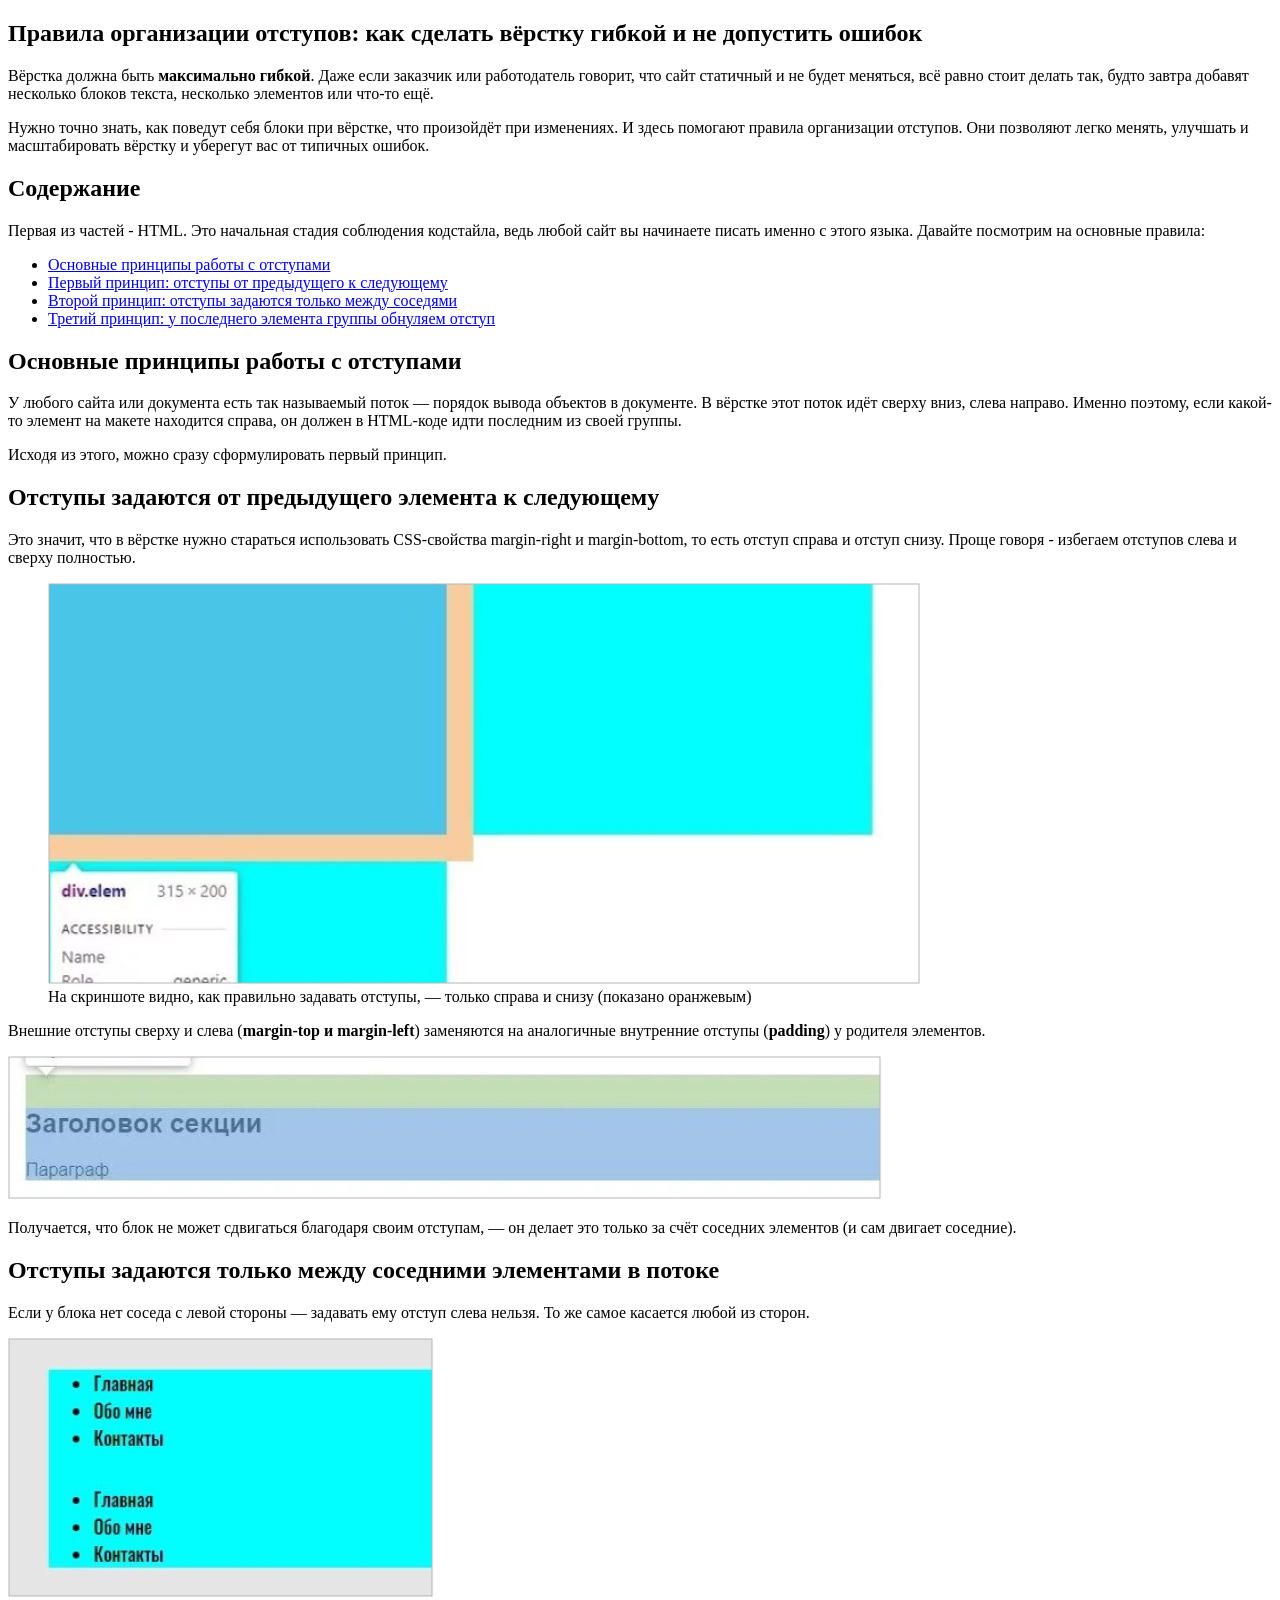
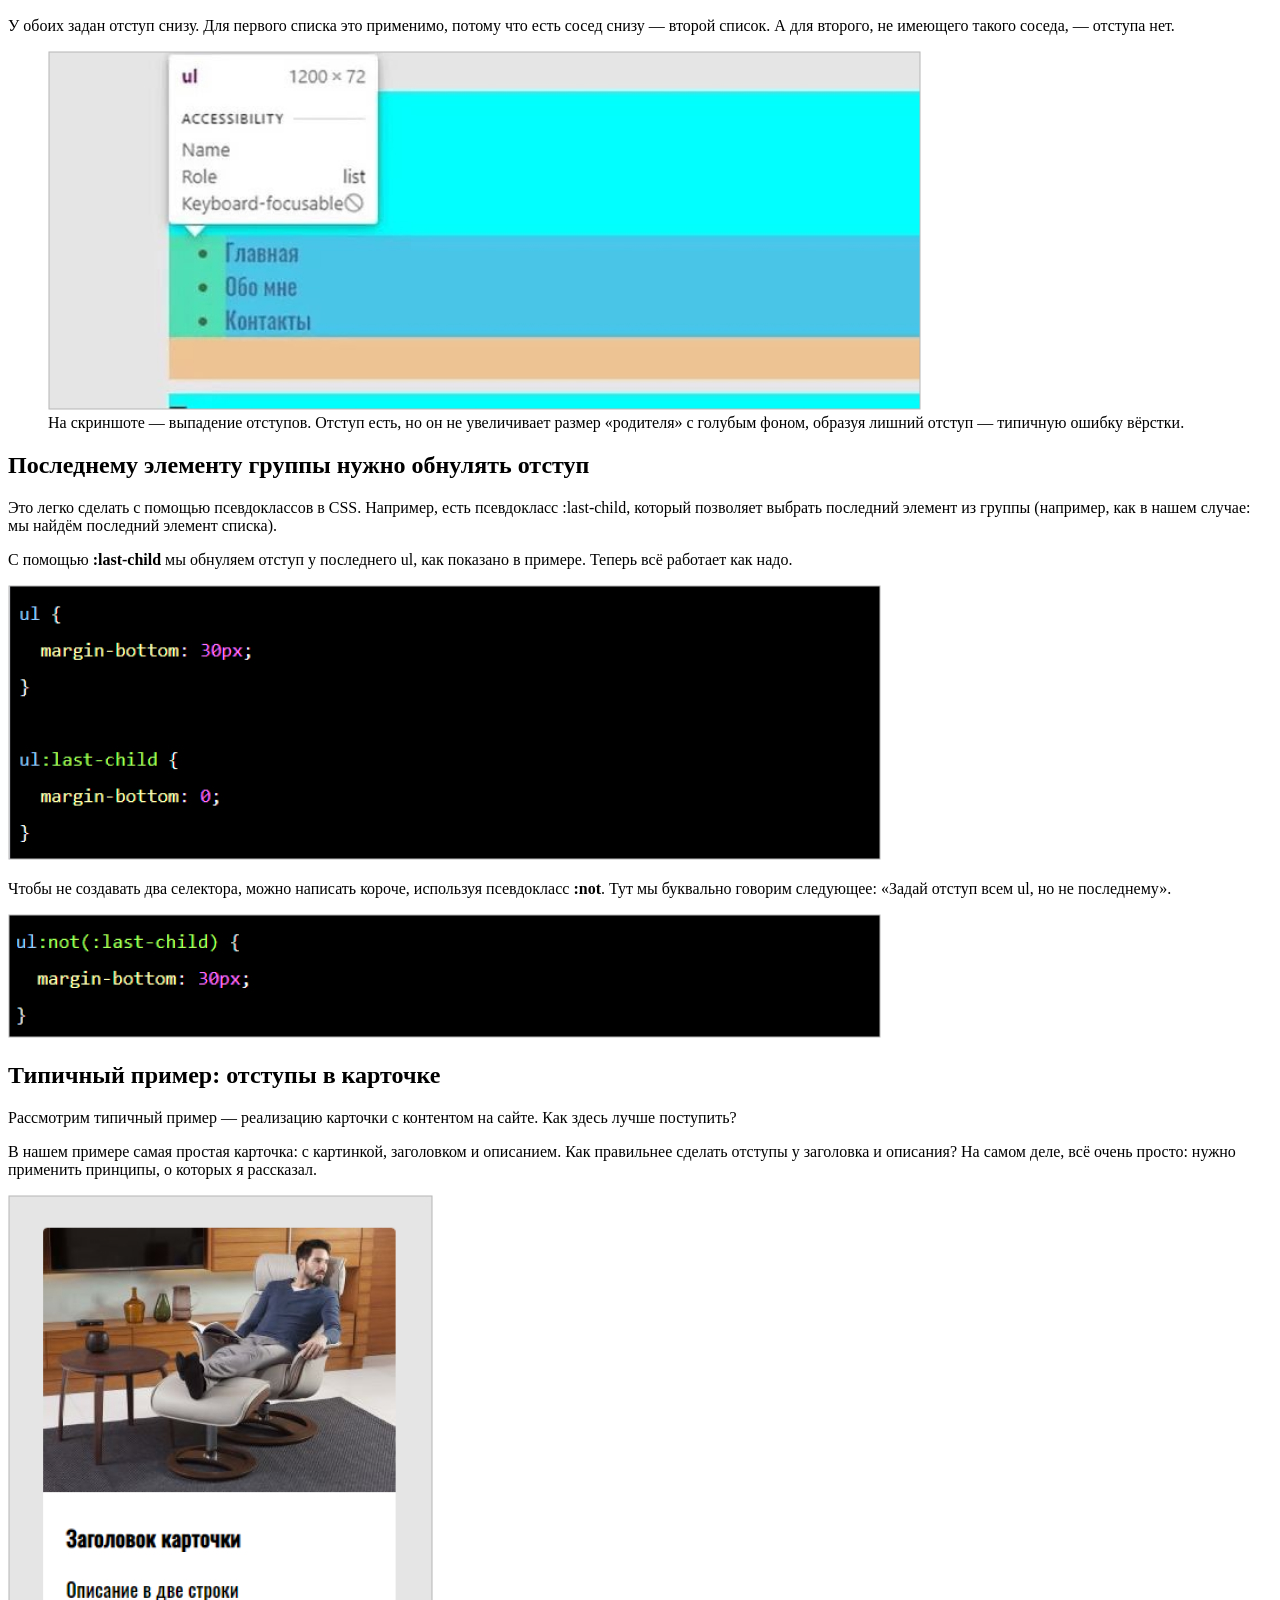
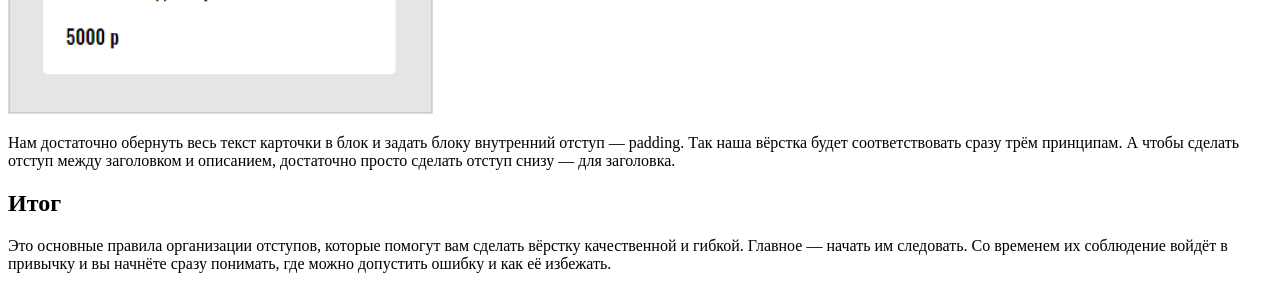
==== article.html @ 2e10ce22 "2.20" ====
<!DOCTYPE html>
<html lang="ru">
  <head>
    <meta charset="UTF-8">
    <title>Правила организации отступов</title>
  </head>
  <body>
    <article>
      <h1><span>Правила организации отступов:</span> как сделать вёрстку гибкой и не допустить ошибок</h1>

      <p>Вёрстка должна быть <strong>максимально гибкой</strong>. Даже если заказчик или работодатель говорит, что сайт статичный и не будет меняться, всё равно стоит делать так, будто завтра добавят несколько блоков текста, несколько элементов или что-то ещё.</p>

      <p>Нужно точно знать, как поведут себя блоки при вёрстке, что произойдёт при изменениях. И здесь помогают правила организации отступов. Они позволяют легко менять, улучшать и масштабировать вёрстку и уберегут вас от типичных ошибок.</p>

      <nav>
        <h2>Содержание</h2>

        <p>Первая из частей - HTML. Это начальная стадия соблюдения кодстайла, ведь любой сайт вы начинаете писать именно с этого языка. Давайте посмотрим на основные правила:</p>

        <ul>
          <li><a href="#basic">Основные принципы работы с отступами</a></li>
          <li><a href="#first">Первый принцип: отступы от предыдущего к следующему</a></li>
          <li><a href="#second">Второй принцип: отступы задаются только между соседями</a></li>
          <li><a href="#third">Третий принцип: у последнего элемента группы обнуляем отступ</a></li>
        </ul>
      </nav>

      <section id="basic">
        <h2>Основные принципы работы с отступами</h2>

        <p>У любого сайта или документа есть так называемый поток — порядок вывода объектов в документе. В вёрстке этот поток идёт сверху вниз, слева направо. Именно поэтому, если какой-то элемент на макете находится справа, он должен в HTML-коде идти последним из своей группы.</p>

        <p>Исходя из этого, можно сразу сформулировать первый принцип.</p>
      </section>

      <section id="first">
        <h2>Отступы задаются от предыдущего элемента к следующему</h2>

        <p>Это значит, что в вёрстке нужно стараться использовать CSS-свойства margin-right и margin-bottom, то есть отступ справа и отступ снизу. Проще говоря - избегаем отступов слева и сверху полностью.</p>

        <figure>
          <img src="img/1.jpg" alt="Скриншот правильных отступов">
          <figcaption>На скриншоте видно, как правильно задавать отступы, — только справа и снизу (показано оранжевым)</figcaption>
        </figure>

        <p>Внешние отступы сверху и слева (<strong>margin-top и margin-left</strong>) заменяются на аналогичные внутренние отступы (<strong>padding</strong>) у родителя элементов.</p>

        <img src="img/2.jpg" alt="Заголовок секции с параграфом">

        <p>Получается, что блок не может сдвигаться благодаря своим отступам, — он делает это только за счёт соседних элементов (и сам двигает соседние).</p>
      </section>

      <section id="second">
        <h2>Отступы задаются только между соседними элементами в потоке</h2>

        <p>Если у блока нет соседа с левой стороны — задавать ему отступ слева нельзя. То же самое касается любой из сторон.</p>

        <img src="img/3.jpg" alt="Два списка навигации">

        <p>У обоих задан отступ снизу. Для первого списка это применимо, потому что есть сосед снизу — второй список. А для второго, не имеющего такого соседа, — отступа нет.</p>

        <figure>
          <img src="img/4.jpg" alt="Выпадение отступов">
          <figcaption>На скриншоте — выпадение отступов. Отступ есть, но он не увеличивает размер «родителя» с голубым фоном, образуя лишний отступ — типичную ошибку вёрстки.</figcaption>
        </figure>
      </section>

      <section id="third">
        <h2>Последнему элементу группы нужно обнулять отступ</h2>

        <p>Это легко сделать с помощью псевдоклассов в CSS. Например, есть псевдокласс :last-child, который позволяет выбрать последний элемент из группы (например, как в нашем случае: мы найдём последний элемент списка).</p>

        <p>С помощью <strong>:last-child</strong> мы обнуляем отступ у последнего ul, как показано в примере. Теперь всё работает как надо.</p>

        <img src="img/5.jpg" alt="Код с ul и ul:last-child">

        <p>Чтобы не создавать два селектора, можно написать короче, используя псевдокласс <strong>:not</strong>. Тут мы буквально говорим следующее: «Задай отступ всем ul, но не последнему».</p>

        <img src="img/6.jpg" alt="Код с ul:not(:last-child)">

        <h2>Типичный пример: отступы в карточке</h2>

        <p>Рассмотрим типичный пример — реализацию карточки с контентом на сайте. Как здесь лучше поступить?</p>

        <p>В нашем примере самая простая карточка: с картинкой, заголовком и описанием. Как правильнее сделать отступы у заголовка и описания? На самом деле, всё очень просто: нужно применить принципы, о которых я рассказал.</p>

        <img src="img/7.jpg" alt="Пример карточки с изображением">

        <p>Нам достаточно обернуть весь текст карточки в блок и задать блоку внутренний отступ — padding. Так наша вёрстка будет соответствовать сразу трём принципам. А чтобы сделать отступ между заголовком и описанием, достаточно просто сделать отступ снизу — для заголовка.</p>

        <h2>Итог</h2>

        <p>Это основные правила организации отступов, которые помогут вам сделать вёрстку качественной и гибкой. Главное — начать им следовать. Со временем их соблюдение войдёт в привычку и вы начнёте сразу понимать, где можно допустить ошибку и как её избежать.</p>
      </section>
    </article>
  </body>
</html>
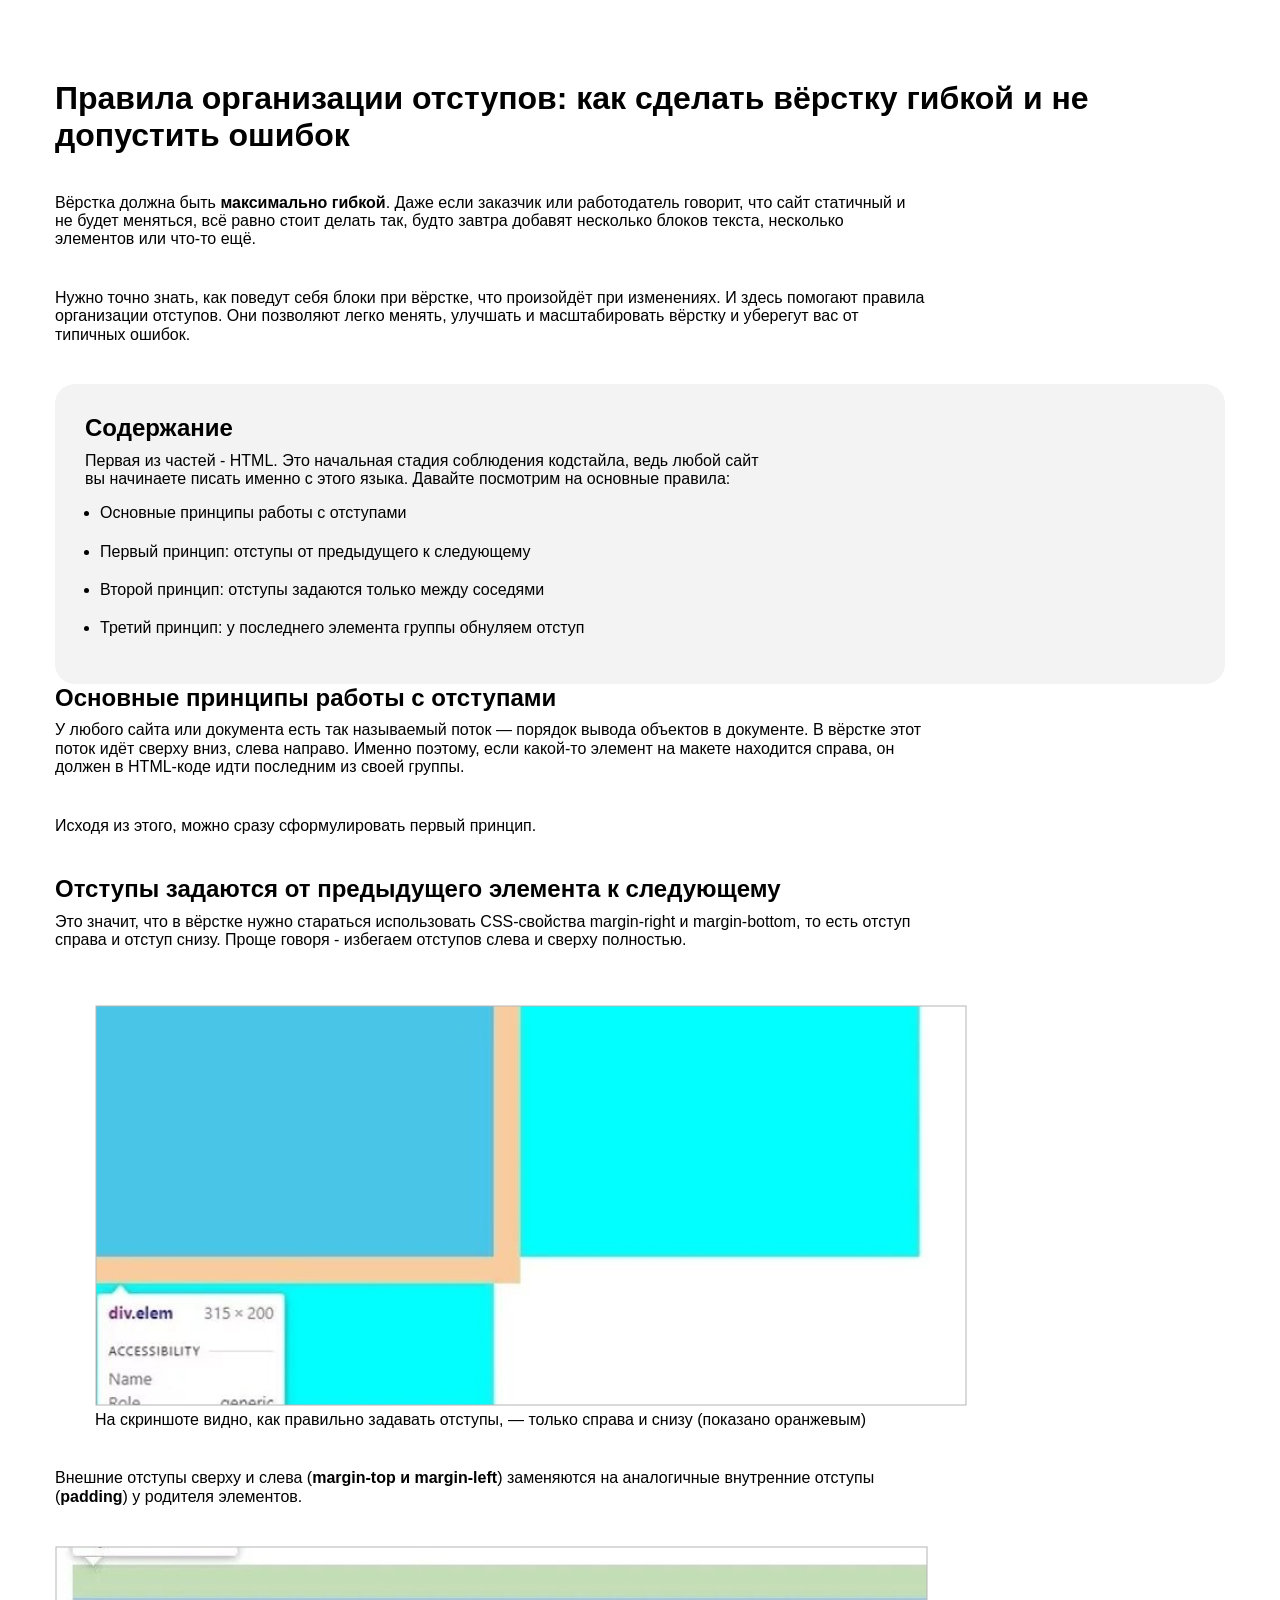
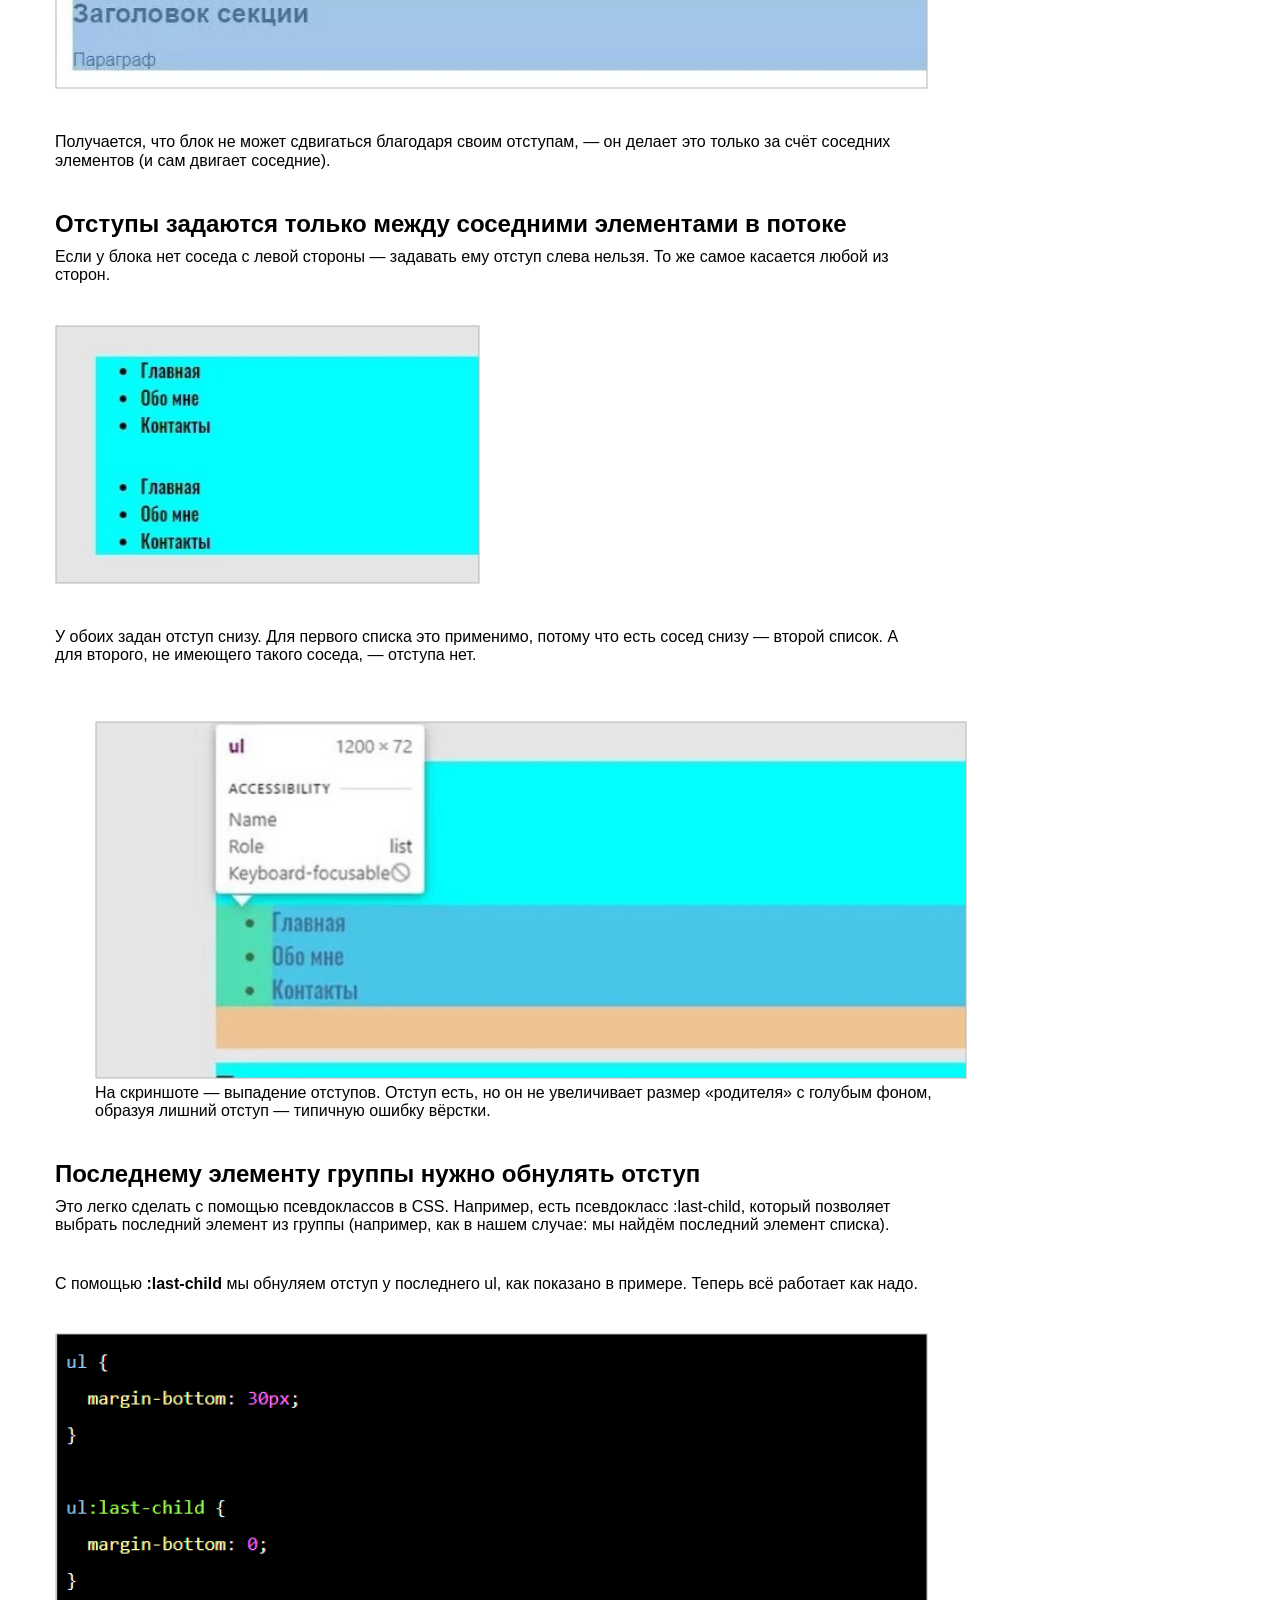
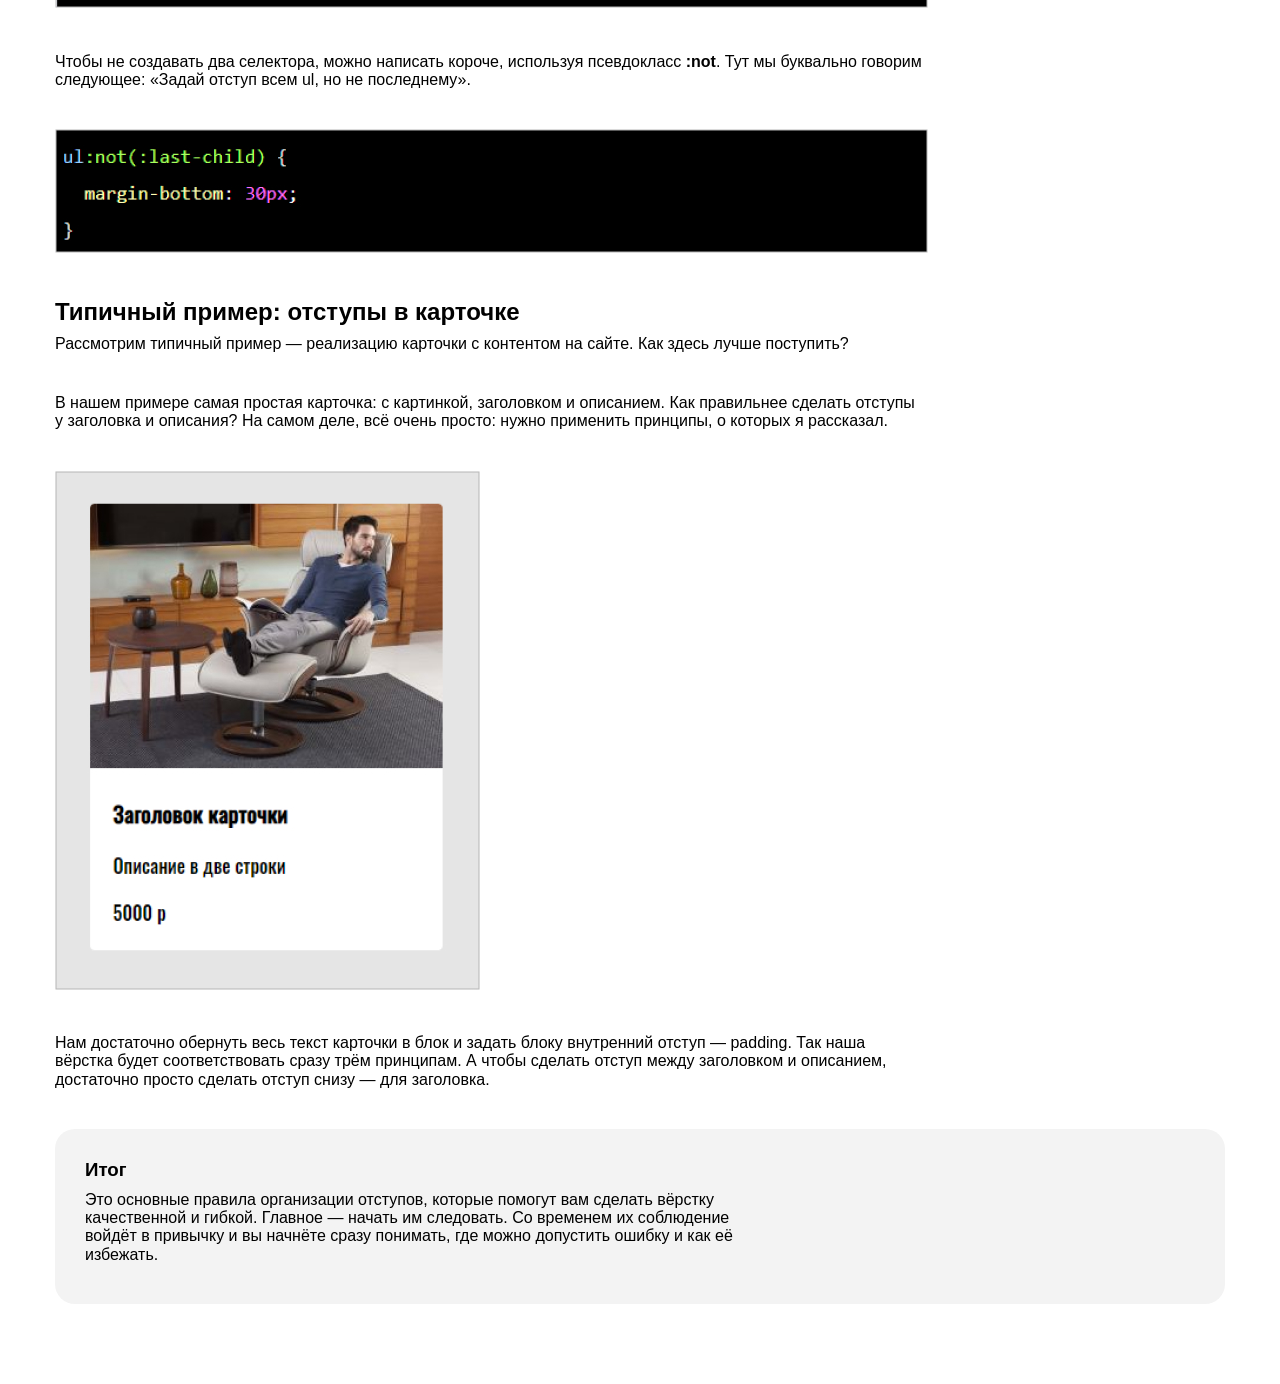
==== commit f8e27cf1: "3.16" ====
--- a/article.html
+++ b/article.html
@@ -3,95 +3,103 @@
   <head>
     <meta charset="UTF-8">
     <title>Правила организации отступов</title>
+    <link rel="stylesheet" href="css/normalize.css">
+    <link rel="stylesheet" href="css/style.css">
   </head>
   <body>
-    <article>
-      <h1><span>Правила организации отступов:</span> как сделать вёрстку гибкой и не допустить ошибок</h1>
+    <div class="container">
+      <article>
+        <h1 class="article-title"><span>Правила организации отступов:</span> как сделать вёрстку гибкой и не допустить ошибок</h1>
 
-      <p>Вёрстка должна быть <strong>максимально гибкой</strong>. Даже если заказчик или работодатель говорит, что сайт статичный и не будет меняться, всё равно стоит делать так, будто завтра добавят несколько блоков текста, несколько элементов или что-то ещё.</p>
+        <p class="text">Вёрстка должна быть <strong>максимально гибкой</strong>. Даже если заказчик или работодатель говорит, что сайт статичный и не будет меняться, всё равно стоит делать так, будто завтра добавят несколько блоков текста, несколько элементов или что-то ещё.</p>
 
-      <p>Нужно точно знать, как поведут себя блоки при вёрстке, что произойдёт при изменениях. И здесь помогают правила организации отступов. Они позволяют легко менять, улучшать и масштабировать вёрстку и уберегут вас от типичных ошибок.</p>
+        <p class="text">Нужно точно знать, как поведут себя блоки при вёрстке, что произойдёт при изменениях. И здесь помогают правила организации отступов. Они позволяют легко менять, улучшать и масштабировать вёрстку и уберегут вас от типичных ошибок.</p>
 
-      <nav>
-        <h2>Содержание</h2>
+        <nav>
+          <div class="gray-box">
+            <h2 class="subtitle">Содержание</h2>
 
-        <p>Первая из частей - HTML. Это начальная стадия соблюдения кодстайла, ведь любой сайт вы начинаете писать именно с этого языка. Давайте посмотрим на основные правила:</p>
+            <p class="text">Первая из частей - HTML. Это начальная стадия соблюдения кодстайла, ведь любой сайт вы начинаете писать именно с этого языка. Давайте посмотрим на основные правила:</p>
 
-        <ul>
-          <li><a href="#basic">Основные принципы работы с отступами</a></li>
-          <li><a href="#first">Первый принцип: отступы от предыдущего к следующему</a></li>
-          <li><a href="#second">Второй принцип: отступы задаются только между соседями</a></li>
-          <li><a href="#third">Третий принцип: у последнего элемента группы обнуляем отступ</a></li>
-        </ul>
-      </nav>
+            <ul class="list">
+              <li class="list-item"><a href="#basic">Основные принципы работы с отступами</a></li>
+              <li class="list-item"><a href="#first">Первый принцип: отступы от предыдущего к следующему</a></li>
+              <li class="list-item"><a href="#second">Второй принцип: отступы задаются только между соседями</a></li>
+              <li class="list-item"><a href="#third">Третий принцип: у последнего элемента группы обнуляем отступ</a></li>
+            </ul>
+          </div>
+        </nav>
 
-      <section id="basic">
-        <h2>Основные принципы работы с отступами</h2>
+        <section id="basic">
+          <h2 class="subtitle">Основные принципы работы с отступами</h2>
 
-        <p>У любого сайта или документа есть так называемый поток — порядок вывода объектов в документе. В вёрстке этот поток идёт сверху вниз, слева направо. Именно поэтому, если какой-то элемент на макете находится справа, он должен в HTML-коде идти последним из своей группы.</p>
+          <p class="text">У любого сайта или документа есть так называемый поток — порядок вывода объектов в документе. В вёрстке этот поток идёт сверху вниз, слева направо. Именно поэтому, если какой-то элемент на макете находится справа, он должен в HTML-коде идти последним из своей группы.</p>
 
-        <p>Исходя из этого, можно сразу сформулировать первый принцип.</p>
-      </section>
+          <p class="text">Исходя из этого, можно сразу сформулировать первый принцип.</p>
+        </section>
 
-      <section id="first">
-        <h2>Отступы задаются от предыдущего элемента к следующему</h2>
+        <section id="first">
+          <h2 class="subtitle">Отступы задаются от предыдущего элемента к следующему</h2>
 
-        <p>Это значит, что в вёрстке нужно стараться использовать CSS-свойства margin-right и margin-bottom, то есть отступ справа и отступ снизу. Проще говоря - избегаем отступов слева и сверху полностью.</p>
+          <p class="text">Это значит, что в вёрстке нужно стараться использовать CSS-свойства margin-right и margin-bottom, то есть отступ справа и отступ снизу. Проще говоря - избегаем отступов слева и сверху полностью.</p>
 
-        <figure>
-          <img src="img/1.jpg" alt="Скриншот правильных отступов">
-          <figcaption>На скриншоте видно, как правильно задавать отступы, — только справа и снизу (показано оранжевым)</figcaption>
-        </figure>
+          <figure class="figure">
+            <img src="img/1.jpg" alt="Скриншот правильных отступов">
+            <figcaption>На скриншоте видно, как правильно задавать отступы, — только справа и снизу (показано оранжевым)</figcaption>
+          </figure>
 
-        <p>Внешние отступы сверху и слева (<strong>margin-top и margin-left</strong>) заменяются на аналогичные внутренние отступы (<strong>padding</strong>) у родителя элементов.</p>
+          <p class="text">Внешние отступы сверху и слева (<strong>margin-top и margin-left</strong>) заменяются на аналогичные внутренние отступы (<strong>padding</strong>) у родителя элементов.</p>
 
-        <img src="img/2.jpg" alt="Заголовок секции с параграфом">
+          <img class="image" src="img/2.jpg" alt="Заголовок секции с параграфом">
 
-        <p>Получается, что блок не может сдвигаться благодаря своим отступам, — он делает это только за счёт соседних элементов (и сам двигает соседние).</p>
-      </section>
+          <p class="text">Получается, что блок не может сдвигаться благодаря своим отступам, — он делает это только за счёт соседних элементов (и сам двигает соседние).</p>
+        </section>
 
-      <section id="second">
-        <h2>Отступы задаются только между соседними элементами в потоке</h2>
+        <section id="second">
+          <h2 class="subtitle">Отступы задаются только между соседними элементами в потоке</h2>
 
-        <p>Если у блока нет соседа с левой стороны — задавать ему отступ слева нельзя. То же самое касается любой из сторон.</p>
+          <p class="text">Если у блока нет соседа с левой стороны — задавать ему отступ слева нельзя. То же самое касается любой из сторон.</p>
 
-        <img src="img/3.jpg" alt="Два списка навигации">
+          <img class="image" src="img/3.jpg" alt="Два списка навигации">
 
-        <p>У обоих задан отступ снизу. Для первого списка это применимо, потому что есть сосед снизу — второй список. А для второго, не имеющего такого соседа, — отступа нет.</p>
+          <p class="text">У обоих задан отступ снизу. Для первого списка это применимо, потому что есть сосед снизу — второй список. А для второго, не имеющего такого соседа, — отступа нет.</p>
 
-        <figure>
-          <img src="img/4.jpg" alt="Выпадение отступов">
-          <figcaption>На скриншоте — выпадение отступов. Отступ есть, но он не увеличивает размер «родителя» с голубым фоном, образуя лишний отступ — типичную ошибку вёрстки.</figcaption>
-        </figure>
-      </section>
+          <figure class="figure">
+            <img src="img/4.jpg" alt="Выпадение отступов">
+            <figcaption>На скриншоте — выпадение отступов. Отступ есть, но он не увеличивает размер «родителя» с голубым фоном, образуя лишний отступ — типичную ошибку вёрстки.</figcaption>
+          </figure>
+        </section>
 
-      <section id="third">
-        <h2>Последнему элементу группы нужно обнулять отступ</h2>
+        <section id="third">
+          <h2 class="subtitle">Последнему элементу группы нужно обнулять отступ</h2>
 
-        <p>Это легко сделать с помощью псевдоклассов в CSS. Например, есть псевдокласс :last-child, который позволяет выбрать последний элемент из группы (например, как в нашем случае: мы найдём последний элемент списка).</p>
+          <p class="text">Это легко сделать с помощью псевдоклассов в CSS. Например, есть псевдокласс :last-child, который позволяет выбрать последний элемент из группы (например, как в нашем случае: мы найдём последний элемент списка).</p>
 
-        <p>С помощью <strong>:last-child</strong> мы обнуляем отступ у последнего ul, как показано в примере. Теперь всё работает как надо.</p>
+          <p class="text">С помощью <strong>:last-child</strong> мы обнуляем отступ у последнего ul, как показано в примере. Теперь всё работает как надо.</p>
 
-        <img src="img/5.jpg" alt="Код с ul и ul:last-child">
+          <img class="image" src="img/5.jpg" alt="Код с ul и ul:last-child">
 
-        <p>Чтобы не создавать два селектора, можно написать короче, используя псевдокласс <strong>:not</strong>. Тут мы буквально говорим следующее: «Задай отступ всем ul, но не последнему».</p>
+          <p class="text">Чтобы не создавать два селектора, можно написать короче, используя псевдокласс <strong>:not</strong>. Тут мы буквально говорим следующее: «Задай отступ всем ul, но не последнему».</p>
 
-        <img src="img/6.jpg" alt="Код с ul:not(:last-child)">
+          <img class="image" src="img/6.jpg" alt="Код с ul:not(:last-child)">
 
-        <h2>Типичный пример: отступы в карточке</h2>
+          <h2 class="subtitle">Типичный пример: отступы в карточке</h2>
 
-        <p>Рассмотрим типичный пример — реализацию карточки с контентом на сайте. Как здесь лучше поступить?</p>
+          <p class="text">Рассмотрим типичный пример — реализацию карточки с контентом на сайте. Как здесь лучше поступить?</p>
 
-        <p>В нашем примере самая простая карточка: с картинкой, заголовком и описанием. Как правильнее сделать отступы у заголовка и описания? На самом деле, всё очень просто: нужно применить принципы, о которых я рассказал.</p>
+          <p class="text">В нашем примере самая простая карточка: с картинкой, заголовком и описанием. Как правильнее сделать отступы у заголовка и описания? На самом деле, всё очень просто: нужно применить принципы, о которых я рассказал.</p>
 
-        <img src="img/7.jpg" alt="Пример карточки с изображением">
+          <img class="image" src="img/7.jpg" alt="Пример карточки с изображением">
 
-        <p>Нам достаточно обернуть весь текст карточки в блок и задать блоку внутренний отступ — padding. Так наша вёрстка будет соответствовать сразу трём принципам. А чтобы сделать отступ между заголовком и описанием, достаточно просто сделать отступ снизу — для заголовка.</p>
+          <p class="text">Нам достаточно обернуть весь текст карточки в блок и задать блоку внутренний отступ — padding. Так наша вёрстка будет соответствовать сразу трём принципам. А чтобы сделать отступ между заголовком и описанием, достаточно просто сделать отступ снизу — для заголовка.</p>
 
-        <h2>Итог</h2>
+          <div class="gray-box">
+            <h3 class="subheading">Итог</h3>
 
-        <p>Это основные правила организации отступов, которые помогут вам сделать вёрстку качественной и гибкой. Главное — начать им следовать. Со временем их соблюдение войдёт в привычку и вы начнёте сразу понимать, где можно допустить ошибку и как её избежать.</p>
-      </section>
-    </article>
+            <p class="text">Это основные правила организации отступов, которые помогут вам сделать вёрстку качественной и гибкой. Главное — начать им следовать. Со временем их соблюдение войдёт в привычку и вы начнёте сразу понимать, где можно допустить ошибку и как её избежать.</p>
+          </div>
+        </section>
+      </article>
+    </div>
   </body>
 </html>
--- a/css/style.css
+++ b/css/style.css
@@ -0,0 +1,114 @@
+html {
+  box-sizing: border-box;
+}
+
+*,
+*::before,
+*::after {
+  box-sizing: inherit;
+}
+
+a {
+  color: inherit;
+  text-decoration: none;
+}
+
+img {
+  max-width: 100%;
+}
+
+body {
+  font-family: sans-serif;
+}
+
+/* index.html */
+
+.main-content {
+  display: flex;
+  flex-direction: column;
+  align-items: center;
+  justify-content: center;
+  min-height: 100vh;
+  color: #fff;
+  background-color: #070217;
+}
+
+.logo {
+  display: inline-block;
+  margin-bottom: 50px;
+}
+
+.links {
+  margin-bottom: 50px;
+}
+
+.link {
+  display: inline-block;
+  padding: 24px 49px;
+}
+
+.link:not(:last-child) {
+  margin-right: 25px;
+}
+
+/* article.html */
+
+.container {
+  margin: 0 auto;
+  padding: 80px 0;
+  width: 1170px;
+}
+
+.article-title {
+  margin-top: 0;
+  margin-bottom: 40px;
+}
+
+.subtitle {
+  margin-top: 0;
+  margin-bottom: 10px;
+}
+
+.subheading {
+  margin-top: 0;
+  margin-bottom: 10px;
+}
+
+.text {
+  margin-top: 0;
+  margin-bottom: 40px;
+  width: 872px;
+}
+
+.gray-box {
+  border-radius: 20px;
+  padding: 30px;
+  background-color: #f3f3f3;
+}
+
+.gray-box:not(:last-child) {
+  margin-bottom: 40px;
+}
+
+.gray-box .text {
+  margin-bottom: 10px;
+  width: 692px;
+}
+
+.list {
+  padding-left: 15px;
+}
+
+.list-item:not(:last-child) {
+  margin-bottom: 20px;
+}
+
+.image {
+  margin-bottom: 40px;
+}
+
+.figure {
+  display: inline-block;
+  margin-bottom: 40px;
+  width: 872px;
+}
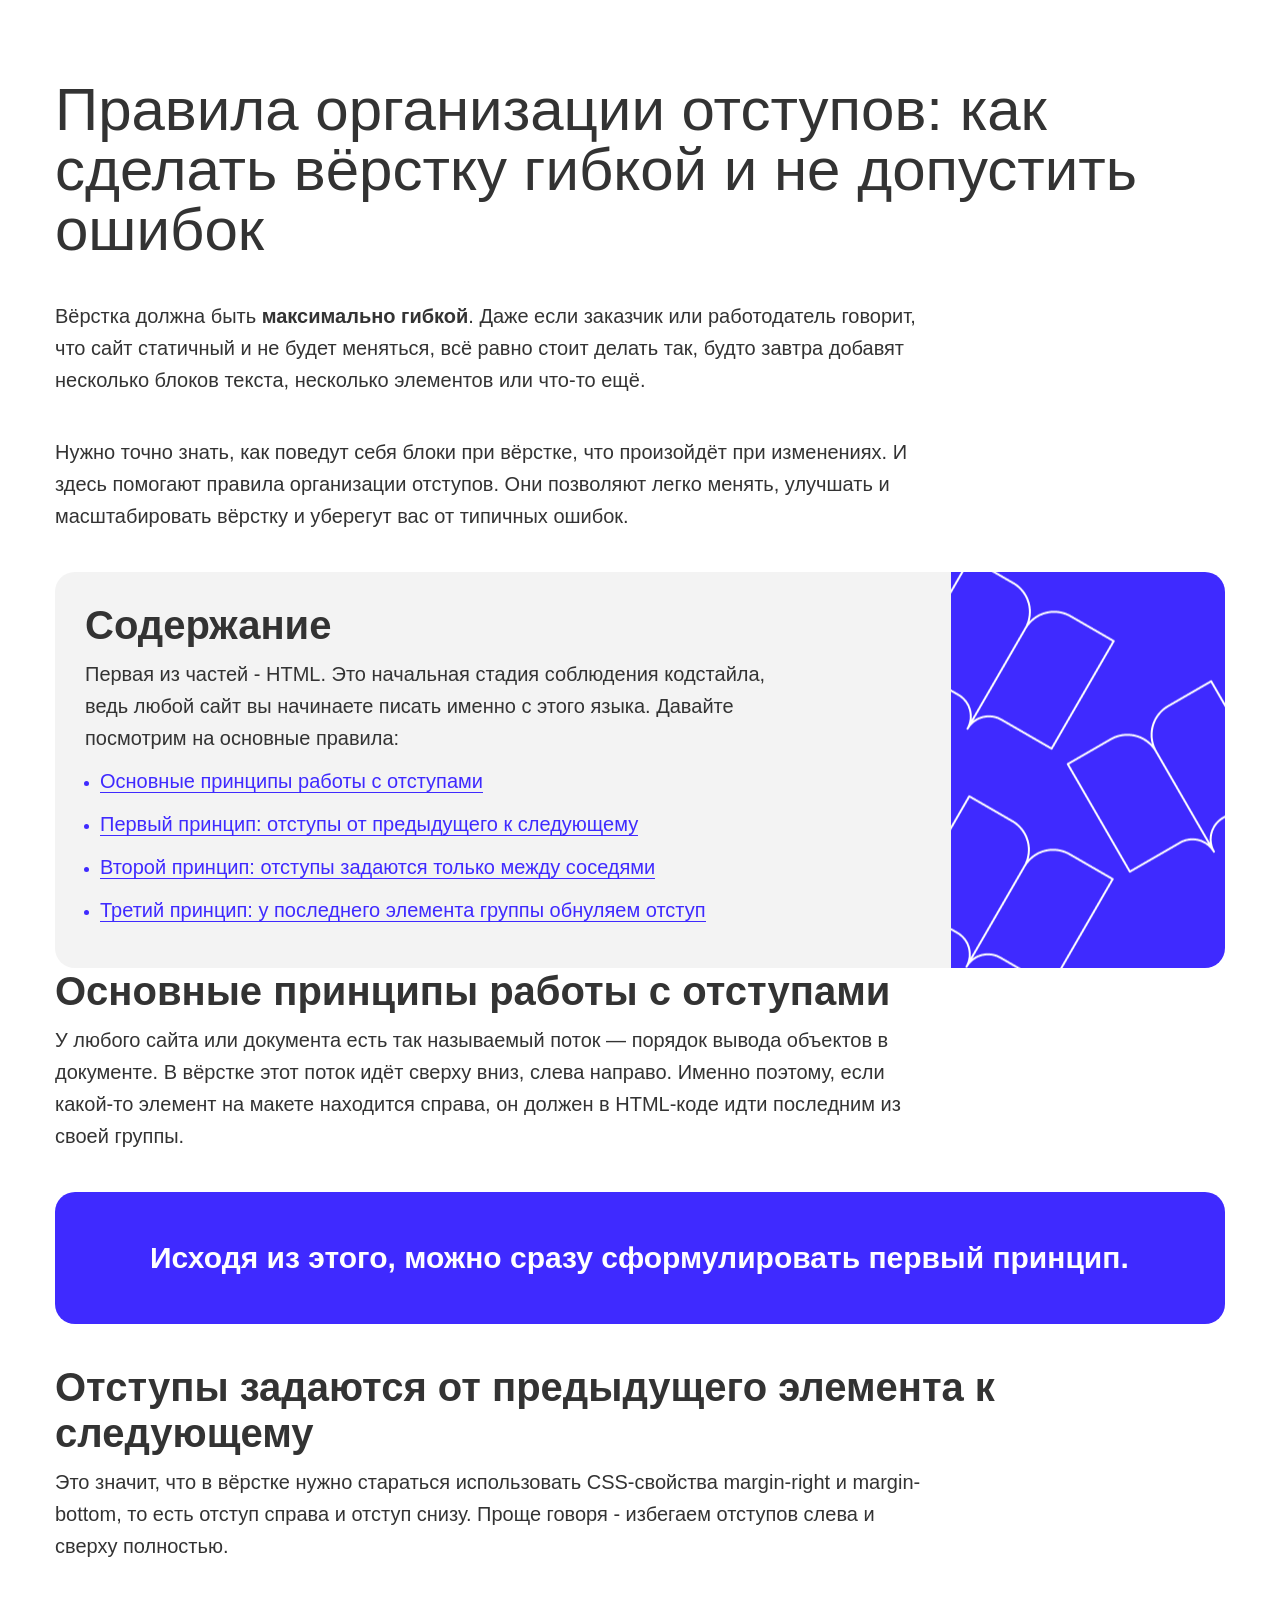
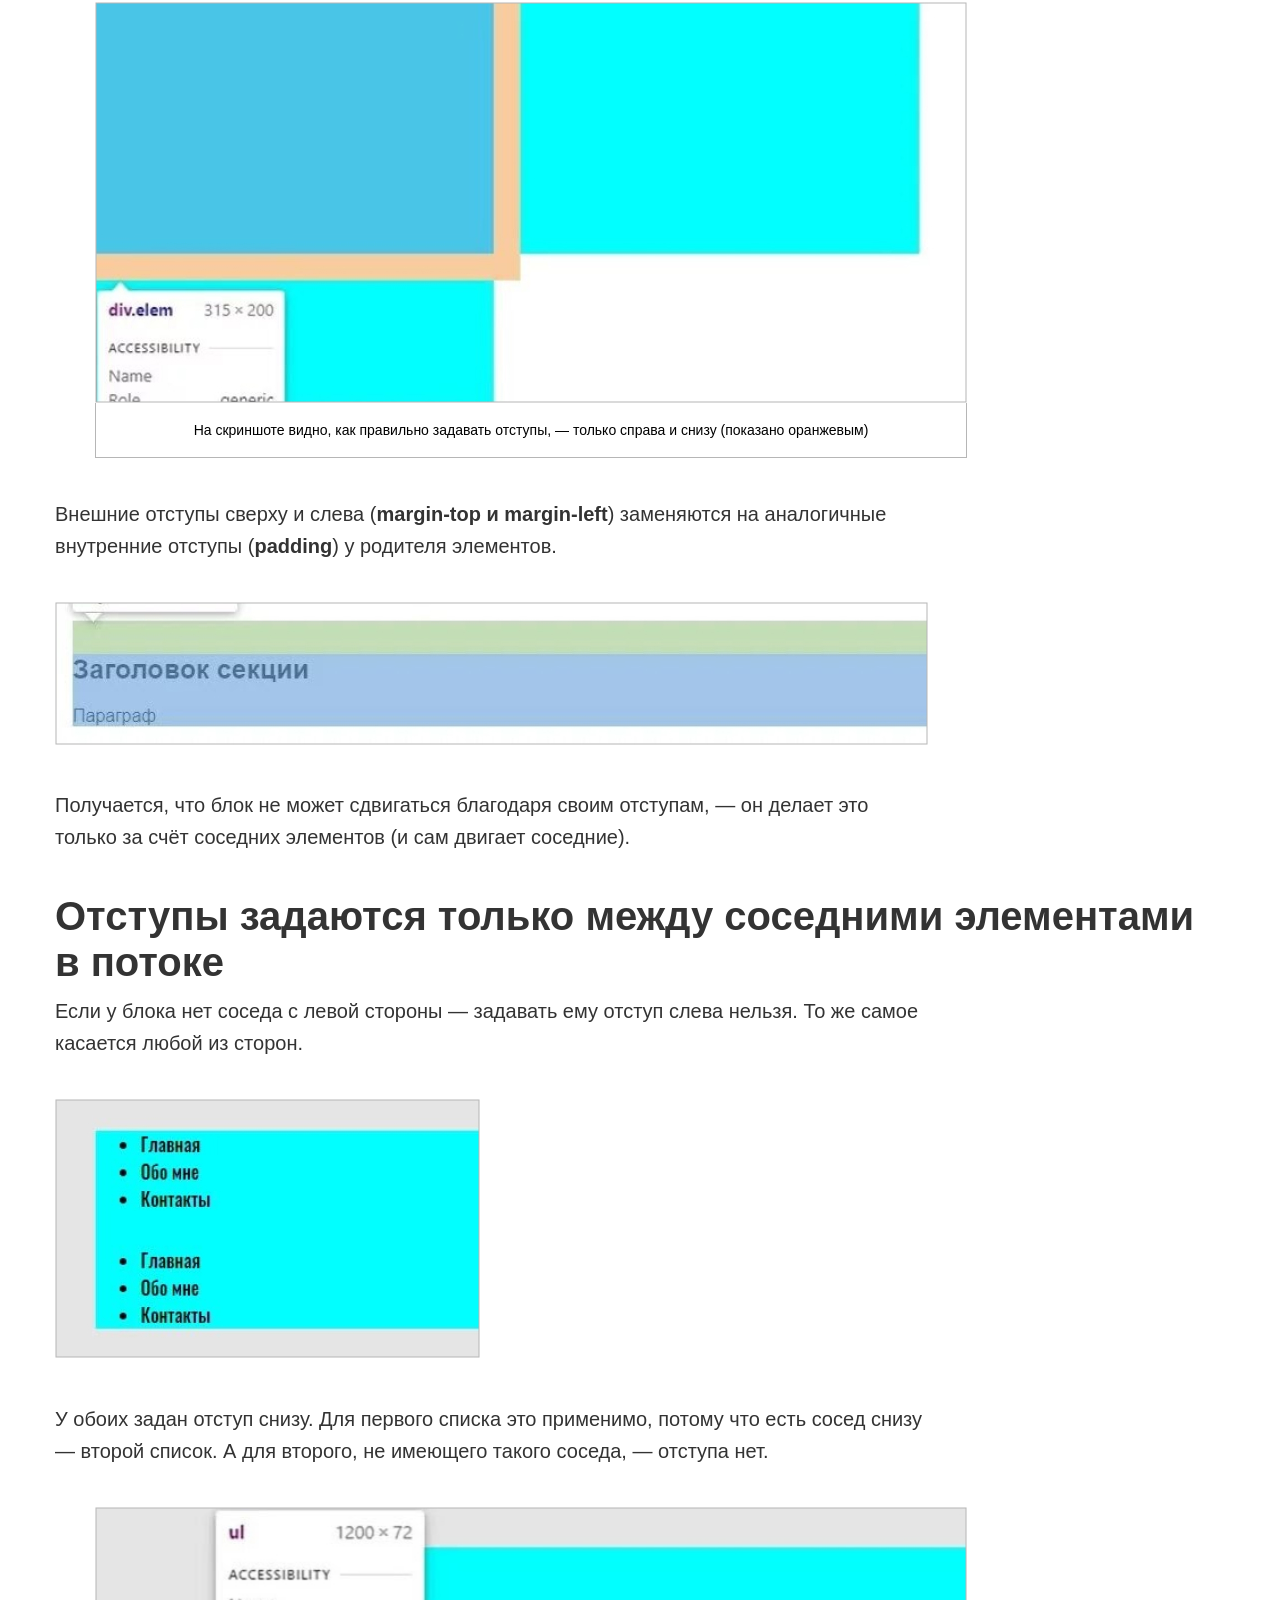
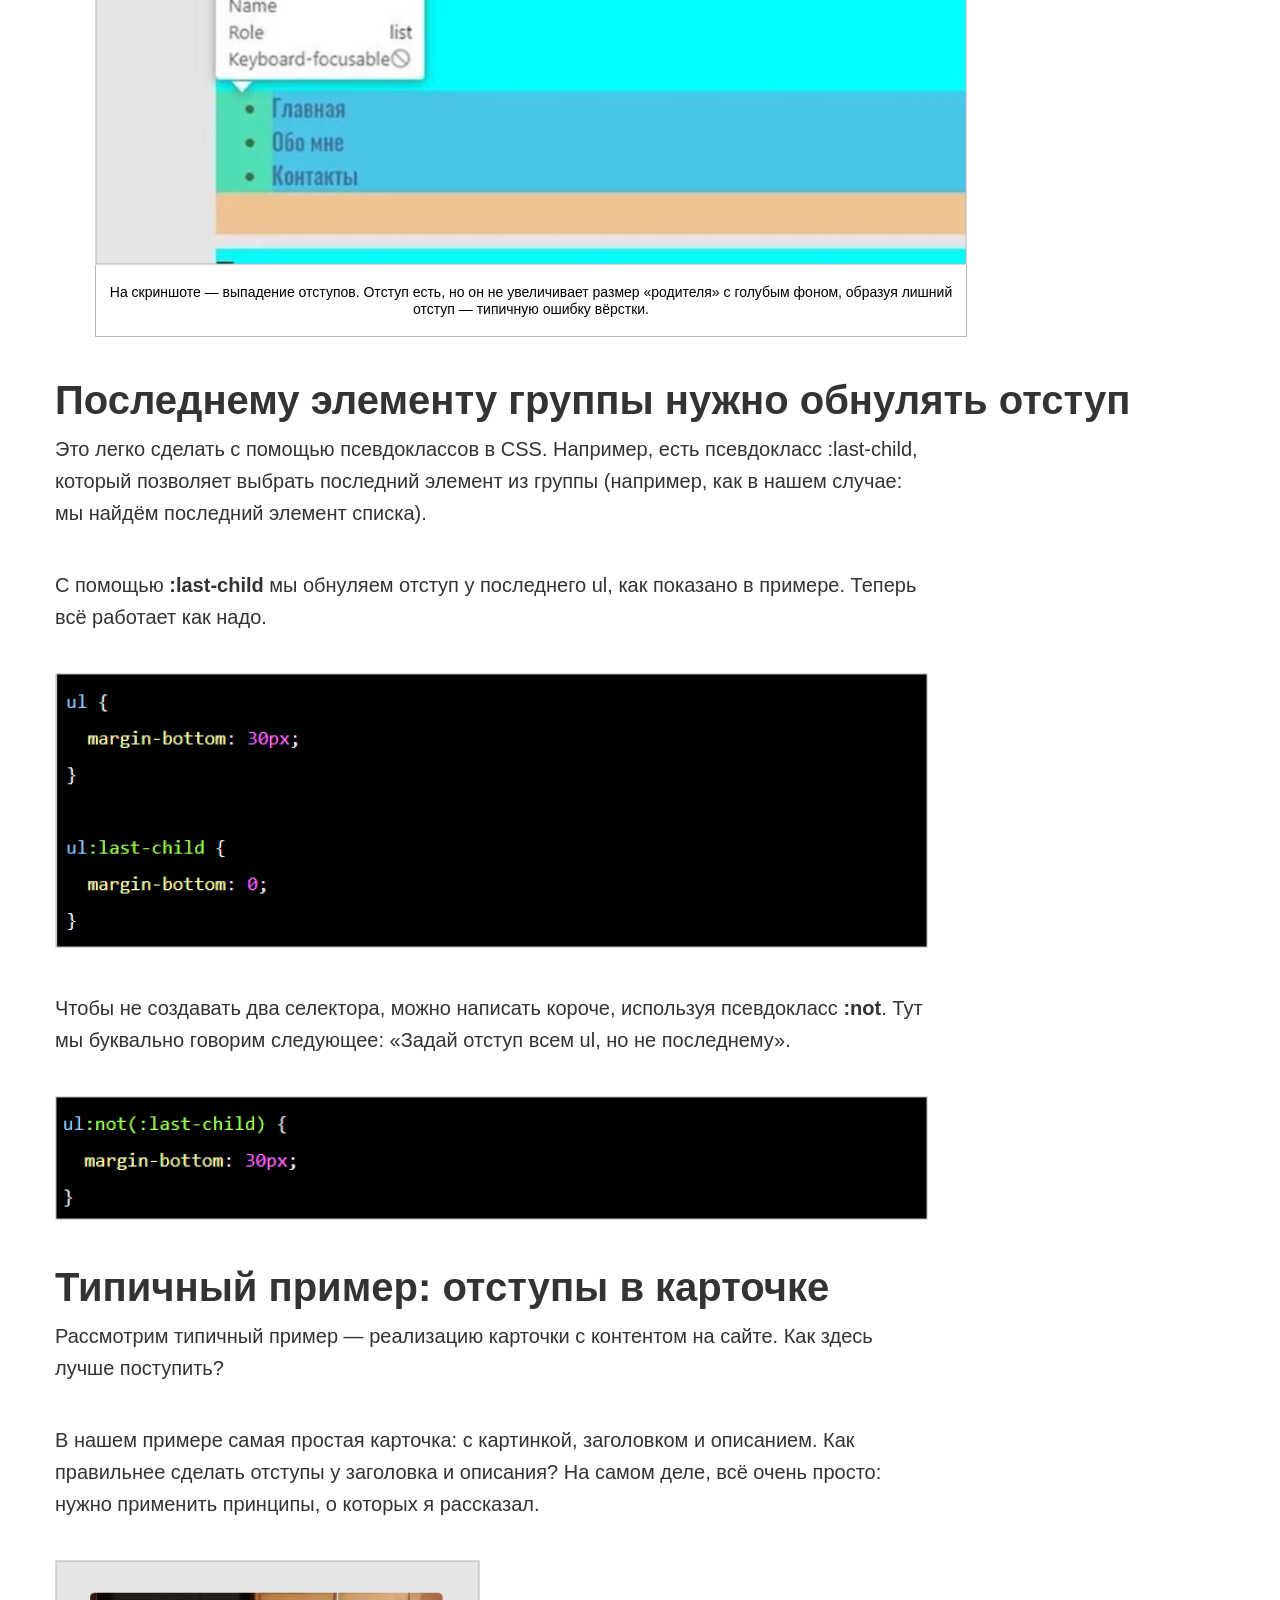
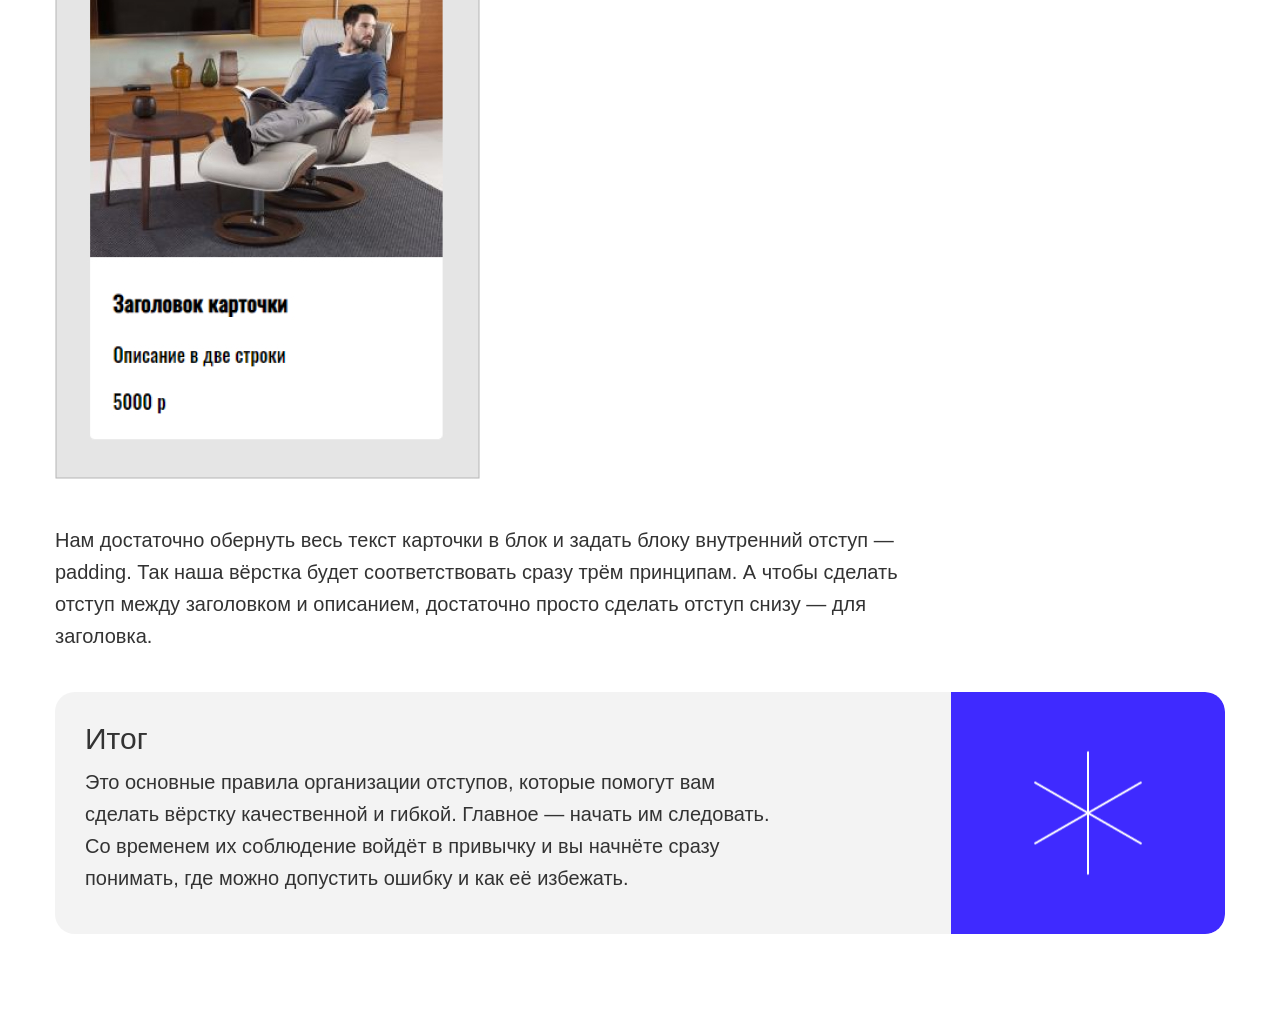
==== commit 3cde37e2: "4.17" ====
--- a/article.html
+++ b/article.html
@@ -16,7 +16,7 @@
         <p class="text">Нужно точно знать, как поведут себя блоки при вёрстке, что произойдёт при изменениях. И здесь помогают правила организации отступов. Они позволяют легко менять, улучшать и масштабировать вёрстку и уберегут вас от типичных ошибок.</p>
 
         <nav>
-          <div class="gray-box">
+          <div class="gray-box gray-box-1">
             <h2 class="subtitle">Содержание</h2>
 
             <p class="text">Первая из частей - HTML. Это начальная стадия соблюдения кодстайла, ведь любой сайт вы начинаете писать именно с этого языка. Давайте посмотрим на основные правила:</p>
@@ -35,7 +35,7 @@
 
           <p class="text">У любого сайта или документа есть так называемый поток — порядок вывода объектов в документе. В вёрстке этот поток идёт сверху вниз, слева направо. Именно поэтому, если какой-то элемент на макете находится справа, он должен в HTML-коде идти последним из своей группы.</p>
 
-          <p class="text">Исходя из этого, можно сразу сформулировать первый принцип.</p>
+          <p class="text text-highlight">Исходя из этого, можно сразу сформулировать первый принцип.</p>
         </section>
 
         <section id="first">
@@ -93,7 +93,7 @@
 
           <p class="text">Нам достаточно обернуть весь текст карточки в блок и задать блоку внутренний отступ — padding. Так наша вёрстка будет соответствовать сразу трём принципам. А чтобы сделать отступ между заголовком и описанием, достаточно просто сделать отступ снизу — для заголовка.</p>
 
-          <div class="gray-box">
+          <div class="gray-box gray-box-2">
             <h3 class="subheading">Итог</h3>
 
             <p class="text">Это основные правила организации отступов, которые помогут вам сделать вёрстку качественной и гибкой. Главное — начать им следовать. Со временем их соблюдение войдёт в привычку и вы начнёте сразу понимать, где можно допустить ошибку и как её избежать.</p>
--- a/css/style.css
+++ b/css/style.css
@@ -18,7 +18,7 @@
 }
 
 body {
-  font-family: sans-serif;
+  font-family: Arial, Verdana, sans-serif;
 }
 
 /* index.html */
@@ -45,10 +45,24 @@
 .link {
   display: inline-block;
   padding: 24px 49px;
+  font-weight: 700;
+  font-size: 18px;
+  background-color: #3f2aff;
 }
 
 .link:not(:last-child) {
   margin-right: 25px;
+}
+
+.download-link {
+  font-weight: 700;
+  font-size: 18px;
+  color: #3f2aff;
+  padding-left: 30px;
+  background-image: url(../img/download.png);
+  background-repeat: no-repeat;
+  background-position: left center;
+  background-size: 20px;
 }
 
 /* article.html */
@@ -62,28 +76,55 @@
 .article-title {
   margin-top: 0;
   margin-bottom: 40px;
+  font-weight: 400;
+  font-size: 60px;
+  line-height: 60px;
+  color: #333;
 }
 
 .subtitle {
   margin-top: 0;
   margin-bottom: 10px;
+  font-size: 40px;
+  line-height: 46px;
+  color: #333;
 }
 
 .subheading {
   margin-top: 0;
   margin-bottom: 10px;
+  font-weight: 400;
+  font-size: 30px;
+  line-height: 34px;
+  color: #333;
 }
 
 .text {
   margin-top: 0;
   margin-bottom: 40px;
   width: 872px;
+  font-weight: 400;
+  font-size: 20px;
+  line-height: 32px;
+  color: #333;
+}
+
+.text-highlight {
+  border-radius: 20px;
+  padding: 50px 95px;
+  width: 100%;
+  font-weight: 700;
+  font-size: 30px;
+  color: #fff;
+  background-color: #3f2aff;
 }
 
 .gray-box {
   border-radius: 20px;
   padding: 30px;
   background-color: #f3f3f3;
+  background-repeat: no-repeat;
+  background-position: right center;
 }
 
 .gray-box:not(:last-child) {
@@ -95,12 +136,30 @@
   width: 692px;
 }
 
+.gray-box-1 {
+  background-image: url(../img/decorate-1.png);
+}
+
+.gray-box-2 {
+  background-image: url(../img/decorate-2.png);
+}
+
 .list {
   padding-left: 15px;
 }
 
 .list-item:not(:last-child) {
   margin-bottom: 20px;
+}
+
+.list-item::marker {
+  color: #3f2aff;
+}
+
+.list-item a {
+  border-bottom: 1px solid #3f2aff;
+  font-size: 20px;
+  color: #3f2aff;
 }
 
 .image {
@@ -111,4 +170,15 @@
   display: inline-block;
   margin-bottom: 40px;
   width: 872px;
+  font-size: 0;
 }
+
+.figure figcaption {
+  border: 1px solid #b6b6b6;
+  border-top: none;
+  padding-top: 19px;
+  padding-bottom: 19px;
+  font-weight: 400;
+  font-size: 14px;
+  text-align: center;
+}
